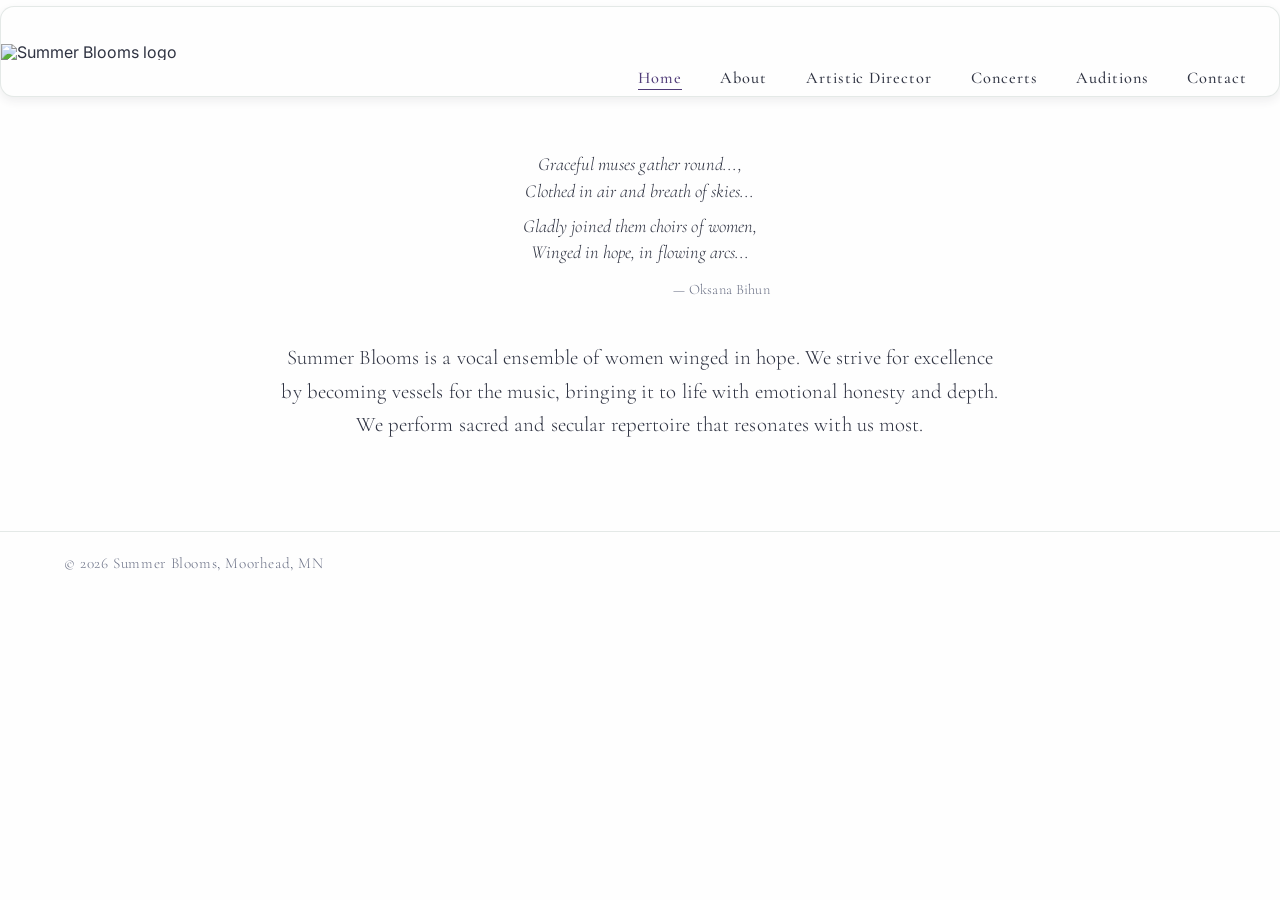
==== index.html @ 0a9e5fd2 "Add files via upload" ====
<!doctype html>
<html lang="en">
<head>
  <meta charset="utf-8" />
  <meta name="viewport" content="width=device-width, initial-scale=1" />
  <title>Summer Blooms</title>

  <!-- Typography loaded from stylesheet -->
  <link rel="stylesheet" href="./style.css">
</head>
<body>

<header class="site-header">
  <div class="container header-inner">
    <a class="brand" href="index.html" aria-label="Summer Blooms home">
      <img class="site-logo" src="images/logo.png" alt="Summer Blooms logo">
    </a>

    <nav class="nav" aria-label="Primary navigation">
      <a href="index.html" aria-current="page">Home</a>
      <a href="about.html">About</a>
      <a href="director.html">Artistic Director</a>
      <a href="concerts.html">Concerts</a>
      <a href="auditions.html">Auditions</a>
      <a href="contact.html">Contact</a>
    </nav>

    <button class="menu-btn" id="menuBtn" aria-expanded="false" aria-controls="mobile-drawer" aria-label="Open menu">
      <span class="hamburger" aria-hidden="true"></span>
    </button>
  </div>
  <div id="mobile-drawer" class="mobile-drawer" data-open="false" aria-hidden="true">
    <div class="drawer-inner">
      <a href="index.html" aria-current="page">Home</a>
      <a href="about.html">About</a>
      <a href="director.html">Artistic Director</a>
      <a href="concerts.html">Concerts</a>
      <a href="auditions.html">Auditions</a>
      <a href="contact.html">Contact</a>
    </div>
  </div>
</header>

<main class="container">
  <div class="home-poem">
    <p>Graceful muses gather round...,</p>
    <p>Clothed in air and breath of skies...</p>

    <p class="stanza">
      Gladly joined them choirs of women,<br>
      Winged in hope, in flowing arcs...
    </p>
  </div>

  <div class="poem-credit">
    — Oksana Bihun
  </div>

  <p class="home-intro">
    Summer Blooms is a vocal ensemble of women winged in hope. 
    We strive for excellence by becoming vessels for the music, 
    bringing it to life with emotional honesty and depth. 
    We perform sacred and secular repertoire that resonates with us most.
  </p>
</main>

<footer class="site-footer">
  <div class="container">
    © <span id="y"></span> Summer Blooms, Moorhead, MN
  </div>
</footer>

<script src="./script.js"></script>
</body>
</html>
---- style.css ----
@import url('https://fonts.googleapis.com/css2?family=Cormorant+Garamond:wght@300;400;500;600;700&family=Inter:wght@400;500;600&family=Lora:ital,wght@0,400;0,500;1,400;1,500&display=swap');

:root{
  --bg: #fefefe;
  --gutter: 2rem;
  --ink: #2f3342;
  --muted: #6a7085;
  --line: rgba(74, 110, 92, 0.14);
  --brand: #4f3b78;
  --brand-soft: #e8e0f3;
  --max: clamp(1100px, 90vw, 1400px);
  
  /* Font families */
  --serif: "Cormorant Garamond", Georgia, serif;
  --sans: "Inter", system-ui, -apple-system, Segoe UI, Roboto, Arial, sans-serif;
  --hand: "Lora", "Palatino Linotype", "Book Antiqua", Georgia, serif;
  
  /* Letter spacing */
  --ls-tight: 0.003em;
  --ls-normal: 0.005em;
  --ls-wide: 0.06em;
  --ls-wider: 0.04em;
}

*{ box-sizing: border-box; }

body{
  margin: 0;
  background: var(--bg);
  color: var(--ink);
  font-family: var(--sans);
  line-height: 1.6;
}

.container{
  width: min(var(--max), calc(100% - 2 * var(--gutter)));
  margin: 0 auto;
}

a{ color: inherit; text-decoration: none; }

/* ================= HEADER ================= */

.site-header{
  background: transparent;
  position: sticky;
  top: 0;
  z-index: 50;
  padding-top: 0.4rem;
}

.site-header .container{
  width: 100%;
  max-width: none;
  background: var(--bg);
  border: 1px solid var(--line);
  border-radius: 14px;
  overflow: hidden;
  box-shadow:
    0 1px 0 rgba(255, 255, 255, 0.65) inset,
    0 4px 10px rgba(47, 51, 66, 0.08);
}

.header-inner{
  display: flex;
  justify-content: space-between;
  align-items: center;
  padding: 0.4rem 0;
  padding-right: 2rem;
  gap: 1rem;
  line-height: 1;
}

/* Logo */
.site-logo{
  width: 260px;
  height: auto;
  display: block;
}

/* ================= NAVIGATION ================= */

.nav{
  display: flex;
  align-items: center;
  gap: 2.4rem;
  margin-top: 56px;
}

.nav a{
  font-family: var(--serif);
  font-size: 1.02rem;
  font-weight: 500;
  letter-spacing: var(--ls-wide);
  color: var(--ink);
  padding-bottom: 3px;
  border-bottom: 1.5px solid transparent;
}

.nav a[aria-current="page"]{
  color: var(--brand);
  border-bottom-color: var(--brand);
}

.nav a[href="director.html"]{
  display: inline-block;
  text-align: center;
}

/* ================= HAMBURGER BUTTON ================= */

.menu-btn{
  display: none;
  border: 1px solid var(--line);
  background: var(--bg);
  border-radius: 10px;
  width: 44px;
  height: 40px;
  cursor: pointer;
  align-items: center;
  justify-content: center;
  padding: 0;
}

.hamburger{
  position: relative;
  width: 18px;
  height: 2px;
  background: var(--ink);
  display: inline-block;
  border-radius: 2px;
}

.hamburger::before,
.hamburger::after{
  content: "";
  position: absolute;
  left: 0;
  width: 18px;
  height: 2px;
  background: var(--ink);
  border-radius: 2px;
}

.hamburger::before{ top: -6px; }
.hamburger::after{ top: 6px; }

/* ================= MOBILE DRAWER ================= */

.mobile-drawer{
  display: none;
  border-top: 1px solid var(--line);
  background: var(--bg);
}

.mobile-drawer[data-open="true"]{
  display: block;
}

.drawer-inner{
  padding: 1rem 0 1.2rem;
  display: flex;
  flex-direction: column;
  gap: 1rem;
}

.drawer-inner a{
  font-family: var(--serif);
  font-size: 1.05rem;
  letter-spacing: var(--ls-wide);
  color: var(--ink);
}

.drawer-inner a[aria-current="page"]{
  color: var(--brand);
}

/* ===== Homepage Poem ===== */

.home-poem{
  font-family: var(--serif);
  font-size: clamp(1.15rem, 1.3vw, 1.3rem);
  font-weight: 300;
  font-style: italic;
  letter-spacing: var(--ls-tight);
  line-height: 1.4;
  color: var(--ink);
  max-width: 720px;
  margin: 0.8rem auto 0.8rem auto;
  text-align: center;
}

.home-poem p{
  margin: 0.05em 0;
}

.home-poem .stanza{
  margin-top: 0.6rem;
}

.poem-credit{
  font-family: var(--serif);
  font-size: 0.9rem;
  font-weight: 300;
  font-style: normal;
  letter-spacing: 0.02em;
  color: var(--muted);
  max-width: 260px;
  margin: 0.6rem auto 0;
  text-align: right;
}

/* ================= MAIN ================= */

main{
  padding: 2.6rem 0 3.4rem;
  font-family: var(--serif);
}

.page-title{
  font-family: var(--serif);
  font-size: clamp(1.9rem, 2.2vw, 2.2rem);
  font-weight: 400;
  letter-spacing: var(--ls-normal);
  color: var(--brand);
  margin: 0;
  text-shadow:
    0 1px 0 rgba(255, 255, 255, 0.6),
    0 2px 0 rgba(79, 59, 120, 0.12),
    0 3px 6px rgba(79, 59, 120, 0.22);
}

.page-subtitle{
  margin-top: 0;
  color: var(--muted);
  max-width: 72ch;
  font-size: 1.05rem;
}

.home-intro{
  font-family: var(--serif);
  font-size: clamp(1.3rem, 1.5vw, 1.5rem);
  font-weight: 300;
  letter-spacing: var(--ls-normal);
  line-height: 1.6;
  color: var(--ink);
  max-width: 720px;
  margin: 2.5rem auto 0 auto;
  text-align: center;
  padding-bottom: 2.2rem;
}
/* ================= FOOTER ================= */

.site-footer{
  border-top: 1px solid var(--line);
  padding: 1.2rem 0;
  font-family: var(--serif);
  font-size: 0.95rem;
  font-weight: 300;
  letter-spacing: var(--ls-wider);
  color: var(--muted);
}

/* ===== Director layout ===== */

.director{
  padding: 2.2rem 0 3.0rem;
}

/* ===== Contact form ===== */

.contact-form{
  max-width: 760px;
  margin-top: 1.2rem;
}

.contact-page main{
  padding-top: 1.1rem;
  padding-bottom: 1.7rem;
}

.contact-section{
  padding: 0.5rem 0 0.9rem;
}

.contact-intro{
  font-size: clamp(1.2rem, 1.6vw, 1.35rem);
}

.auditions-page .director-text,
.concerts-page .director-text,
.about-page .director-text{
  max-width: 68ch;
  margin-right: 0;
}

.auditions-page .director-text p,
.concerts-page .director-text p{
  text-align: left;
  text-justify: auto;
  hyphens: none;
}

.about-page .director-text p{
  text-align: justify;
  text-justify: inter-word;
  -webkit-hyphens: auto;
  hyphens: auto;
}

.about-page .about-lead-3d{
  text-shadow:
    0 1px 0 rgba(255, 255, 255, 0.65),
    0 1.5px 0 rgba(79, 59, 120, 0.18),
    0 3px 5px rgba(79, 59, 120, 0.2);
}

.about-page .director-text::after{
  content: "";
  display: block;
  clear: both;
}

.about-quote{
  width: 280px;
  margin: 1.1rem auto 0.35rem;
  padding: 0.9rem 1rem;
  border: none;
  border-radius: 12px;
  background: var(--brand-soft);
  color: var(--brand);
  box-shadow:
    0 0 0 1px rgba(79, 59, 120, 0.08) inset,
    0 0 14px rgba(79, 59, 120, 0.16),
    0 0 28px rgba(79, 59, 120, 0.08);
}

.about-quote-wrap{
  width: 320px;
}

.about-quote-right{
  float: right;
  margin-left: 1.1rem;
}

.about-quote-left{
  float: left;
  margin-right: 1.1rem;
}

.about-quote p{
  margin: 0;
  font-family: var(--hand);
  font-style: italic;
  font-weight: 400;
  font-size: clamp(1.05rem, 1.2vw, 1.18rem);
  line-height: 1.45;
  text-align: center;
  color: var(--brand);
}

.about-quote cite{
  display: block;
  margin-top: 0.55rem;
  font-style: normal;
  font-size: 1rem;
  text-align: center;
  color: var(--brand);
}

.about-quote-photo-wrap{
  --about-photo-crop-top: 26%;
  position: relative;
  width: calc(100% + 2rem);
  height: 165px;
  margin: 0.7rem -1rem 0.6rem;
  overflow: hidden;
}

.about-quote-photo{
  position: absolute;
  top: calc(-1 * var(--about-photo-crop-top));
  left: 0;
  width: 100%;
  height: calc(100% + var(--about-photo-crop-top));
  object-fit: cover;
}

.about-quote-leaves{
  display: block;
  margin: 0 auto 0.55rem;
  width: min(180px, 45%);
  height: auto;
}

.auditions-page .director-text a{
  color: var(--brand);
  text-decoration: underline;
  text-underline-offset: 0.14em;
}

.auditions-page .director-text a:hover,
.auditions-page .director-text a:focus-visible{
  opacity: 0.85;
}

.auditions-page .auditions-lead{
  font-size: clamp(1.45rem, 1.8vw, 1.7rem);
  font-weight: 500;
  color: var(--brand);
  line-height: 1.35;
  margin-bottom: 0.55rem;
}

.about-members{
  margin-top: 1.25rem;
  max-width: 68ch;
}

.about-members .page-subtitle{
  margin-bottom: 0.8rem;
}

.member-grid{
  display: grid;
  grid-template-columns: repeat(2, minmax(220px, 1fr));
  gap: 1.1rem;
}

.member-card{
  margin: 0;
}

.member-photo-slot{
  width: 100%;
  aspect-ratio: 4 / 5;
  border: 1px solid var(--line);
  border-radius: 12px;
  background: linear-gradient(180deg, #f7f4fb 0%, #eef4f0 100%);
}

.member-name{
  margin-top: 0.55rem;
  font-family: var(--serif);
  font-size: 1.25rem;
  font-weight: 500;
  color: var(--ink);
}

.member-role{
  font-family: var(--serif);
  font-size: 1.02rem;
  color: var(--muted);
}

.form-row{
  margin-bottom: 1rem;
}

.form-row label{
  display: block;
  margin-bottom: 0.35rem;
  font-family: var(--serif);
  font-size: 1.15rem;
  font-weight: 400;
  letter-spacing: var(--ls-normal);
  color: var(--ink);
}

.contact-form input,
.contact-form textarea,
.contact-form button{
  font-family: var(--serif);
  letter-spacing: var(--ls-normal);
}

.contact-form input,
.contact-form textarea{
  width: 100%;
  border: 1px solid var(--line);
  border-radius: 10px;
  background: #fff;
  color: var(--ink);
  padding: 0.7rem 0.85rem;
  font-size: 1rem;
}

.contact-form textarea{
  resize: vertical;
}

.contact-form input:focus,
.contact-form textarea:focus{
  outline: none;
  border-color: var(--brand);
}

.char-row{
  margin-top: 0.35rem;
  display: flex;
  justify-content: space-between;
  align-items: center;
  gap: 0.75rem;
  font-family: var(--serif);
  font-size: 0.95rem;
  color: var(--muted);
}

.char-counter{
  white-space: nowrap;
}

.char-counter.limit-reached{
  color: var(--brand);
}

.form-actions button{
  border: 1px solid rgba(79, 59, 120, 0.35);
  border-radius: 10px;
  background: var(--brand-soft);
  color: var(--brand);
  padding: 0.55rem 0.95rem;
  font-size: 1rem;
  cursor: pointer;
}

.form-actions button:hover,
.form-actions button:focus-visible{
  border-color: var(--brand);
  background: var(--brand);
  color: #fff;
}

/* Layout: image left, text wraps to the right; image height fixed to 700px,
   preserves original aspect ratio (width:auto). If viewport is too narrow,
   text stacks under the image.
*/
.director-grid{
  display: block; /* use float-based flow so text wraps around image */
  position: relative;
  overflow: visible;
  gap: 0; /* grid gap not used for float layout */
}

.director-photo{
  float: left;
  margin: 0 var(--gutter) 1rem 0;
  width: auto;
  max-width: 45%;
  min-width: 180px;

  /* ensure rounded corners are always visible */
  border-radius: 10px;
  overflow: hidden;

  /* make rounding and repainting smoother across browsers */
  -webkit-backface-visibility: hidden;
  backface-visibility: hidden;
  will-change: transform, border-radius;
  /* robust clipping for browsers that occasionally fail to clip with border-radius */
  clip-path: inset(0 round 10px);
}

/* keep the container radius and also apply it to the img so corners
   remain rounded at all sizes (avoids moments where img edges render sharp) */
.director-photo img{
  display: block;
  height: 500px;       /* changed from 700px to 500px */
  width: auto;         /* preserve original aspect ratio */
  max-width: none;     /* allow width to scale from intrinsic aspect ratio */
  border-radius: 10px; /* keep corners rounded */
  object-fit: contain;
  -webkit-mask-image: none;
  box-shadow:
    0 1px 0 rgba(255, 255, 255, 0.65) inset,
    0 4px 10px rgba(47, 51, 66, 0.08);

  /* promote to its own layer to avoid intermediate unrounded frames */
  transform: translateZ(0);
  -webkit-backface-visibility: hidden;
  backface-visibility: hidden;
}

/* Keep the original font settings for the director text (unchanged) */
.director-text{
  font-family: var(--serif);
  font-size: clamp(1.3rem, 1.5vw, 1.5rem);
  font-weight: 300;
  letter-spacing: var(--ls-normal);
  line-height: 1.6;
  color: var(--ink);
  margin: 0;
  margin-right: var(--gutter);
  min-width: 100px;
}

.director-text p{
  margin: 0 0 1rem 0;
  color: var(--ink);
  text-align: justify;
  text-justify: inter-word;
  hyphens: auto;
}

/* If viewport is too narrow, stack image above text and scale image down */
@media (max-width: 900px){
  .director-grid{
    display: block;
  }
  .director-photo{
    float: none;
    margin: 0 0 1rem 0;
    width: 100%;
    max-width: 100%;
  }
  .director-photo img{
    /* keep height fixed at 500px to preserve requested behavior */
    height: 500px;
    width: auto;
    max-height: none;
  }
  .director-text{
    margin-top: 0.5rem;
    margin-right: 0;
  }
}

/* ================= RESPONSIVE ================= */

@media (max-width: 900px){
  .member-grid{
    grid-template-columns: 1fr;
  }

  .site-logo{
    width: 220px;
  }

  .nav{
    display: none;
  }

  .menu-btn{
    display: inline-flex;
  }

  .director-grid{
    display: block;
  }
  .director-photo{
    float: none;
    margin: 0 0 1rem 0;
    width: 100%;
    max-width: 100%;
  }
  .director-photo img{
    height: 500px;
    width: auto;
    max-height: none;
  }
  .director-text{
    margin-top: 0.5rem;
    margin-right: 0;
  }
}

@media (max-width: 1200px){
  .director-photo{
    max-width: 50%;
  }
}
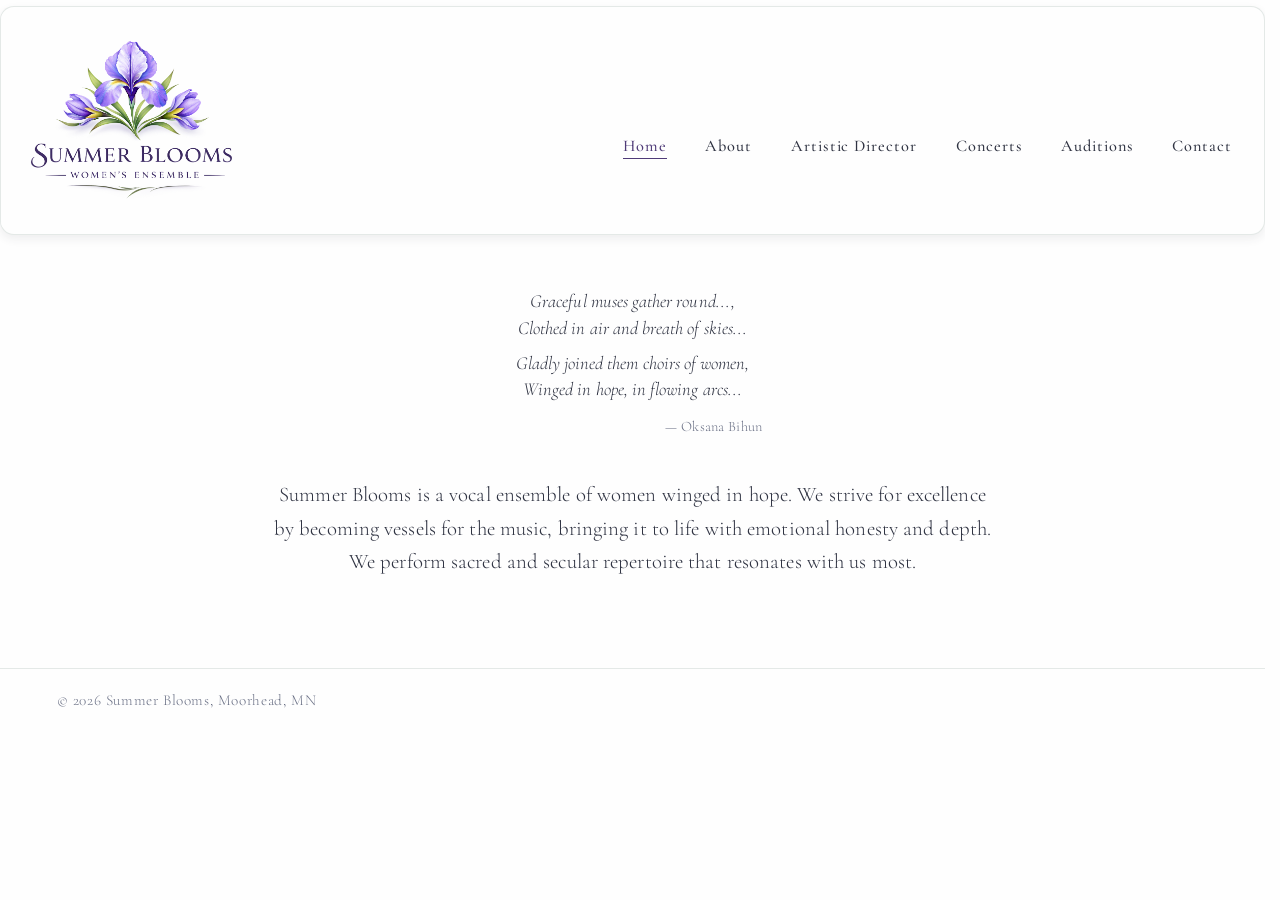
==== commit 21b81794: "Add files via upload" ====
--- a/index.html
+++ b/index.html
@@ -6,6 +6,9 @@
   <title>Summer Blooms</title>
 
   <!-- Typography loaded from stylesheet -->
+  <link rel="preconnect" href="https://fonts.googleapis.com">
+  <link rel="preconnect" href="https://fonts.gstatic.com" crossorigin>
+  <link rel="stylesheet" href="https://fonts.googleapis.com/css2?family=Cormorant+Garamond:wght@300;400;500;600;700&family=Inter:wght@400;500;600&family=Lora:ital,wght@0,400;0,500;1,400;1,500&display=swap">
   <link rel="stylesheet" href="./style.css">
 </head>
 <body>
--- a/style.css
+++ b/style.css
@@ -1,5 +1,3 @@
-@import url('https://fonts.googleapis.com/css2?family=Cormorant+Garamond:wght@300;400;500;600;700&family=Inter:wght@400;500;600&family=Lora:ital,wght@0,400;0,500;1,400;1,500&display=swap');
-
 :root{
   --bg: #fefefe;
   --gutter: 2rem;
@@ -24,6 +22,10 @@
 
 *{ box-sizing: border-box; }
 
+html{
+  scrollbar-gutter: stable;
+}
+
 body{
   margin: 0;
   background: var(--bg);
@@ -88,6 +90,7 @@
 }
 
 .nav a{
+  display: inline-block;
   font-family: var(--serif);
   font-size: 1.02rem;
   font-weight: 500;
@@ -95,16 +98,12 @@
   color: var(--ink);
   padding-bottom: 3px;
   border-bottom: 1.5px solid transparent;
+  text-align: center;
 }
 
 .nav a[aria-current="page"]{
   color: var(--brand);
   border-bottom-color: var(--brand);
-}
-
-.nav a[href="director.html"]{
-  display: inline-block;
-  text-align: center;
 }
 
 /* ================= HAMBURGER BUTTON ================= */
@@ -294,11 +293,110 @@
   margin-right: 0;
 }
 
+.concerts-page{
+  --concert-content-width: 680px;
+}
+
+.concerts-page .director-text,
+.concerts-page .contact-form,
+.concerts-page .concerts-divider{
+  width: 100%;
+  max-width: var(--concert-content-width);
+}
+
 .auditions-page .director-text p,
-.concerts-page .director-text p{
+.concerts-page .director-text p:not(.concert-hero){
+  text-align: justify;
+  text-justify: inter-word;
+  -webkit-hyphens: auto;
+  hyphens: auto;
+}
+
+.auditions-page .director-text p{
   text-align: left;
   text-justify: auto;
   hyphens: none;
+}
+
+.concerts-page .concert-hero{
+  margin-bottom: 1.1rem;
+  text-align: center;
+}
+
+.concerts-page .concerts-divider{
+  border: 0;
+  height: 1px;
+  margin: 0.5rem 0 1.35rem;
+  background: rgba(79, 59, 120, 0.38);
+}
+
+.concerts-page .concert-title{
+  display: inline-block;
+  font-family: var(--serif);
+  font-size: clamp(2rem, 3.2vw, 2.85rem);
+  font-weight: 700;
+  line-height: 1.1;
+  letter-spacing: var(--ls-tight);
+  color: var(--brand);
+}
+
+.concerts-page .concert-subtitle{
+  display: inline-block;
+  margin-top: 0.1rem;
+  font-family: var(--serif);
+  font-size: clamp(1.35rem, 2vw, 1.7rem);
+  font-weight: 500;
+  letter-spacing: var(--ls-normal);
+  color: #5b4883;
+}
+
+.concert-schedule{
+  display: grid;
+  gap: 1.15rem;
+  margin: 1.45rem 0 1.35rem;
+}
+
+.concert-event{
+  display: grid;
+  gap: 0.08rem;
+}
+
+.concerts-page .director-text .concert-event p{
+  margin: 0;
+  text-align: center;
+  text-justify: auto;
+  -webkit-hyphens: none;
+  hyphens: none;
+}
+
+.concert-event-time{
+  font-family: var(--hand);
+  font-size: 0.8rem;
+  font-weight: 600;
+  letter-spacing: 0.14em;
+  text-transform: uppercase;
+  color: #6a587f;
+}
+
+.concert-event-time span{
+  color: var(--brand);
+}
+
+.concert-event-venue{
+  font-family: var(--serif);
+  font-size: clamp(1.38rem, 1.8vw, 1.62rem);
+  font-weight: 600;
+  line-height: 1.2;
+  letter-spacing: var(--ls-tight);
+  color: #3f5f52;
+}
+
+.concert-event-address{
+  font-family: var(--hand);
+  font-size: 1rem;
+  font-weight: 400;
+  letter-spacing: 0.01em;
+  color: var(--muted);
 }
 
 .about-page .director-text p{
@@ -571,6 +669,7 @@
   max-width: none;     /* allow width to scale from intrinsic aspect ratio */
   border-radius: 10px; /* keep corners rounded */
   object-fit: contain;
+  mask-image: none;
   -webkit-mask-image: none;
   box-shadow:
     0 1px 0 rgba(255, 255, 255, 0.65) inset,
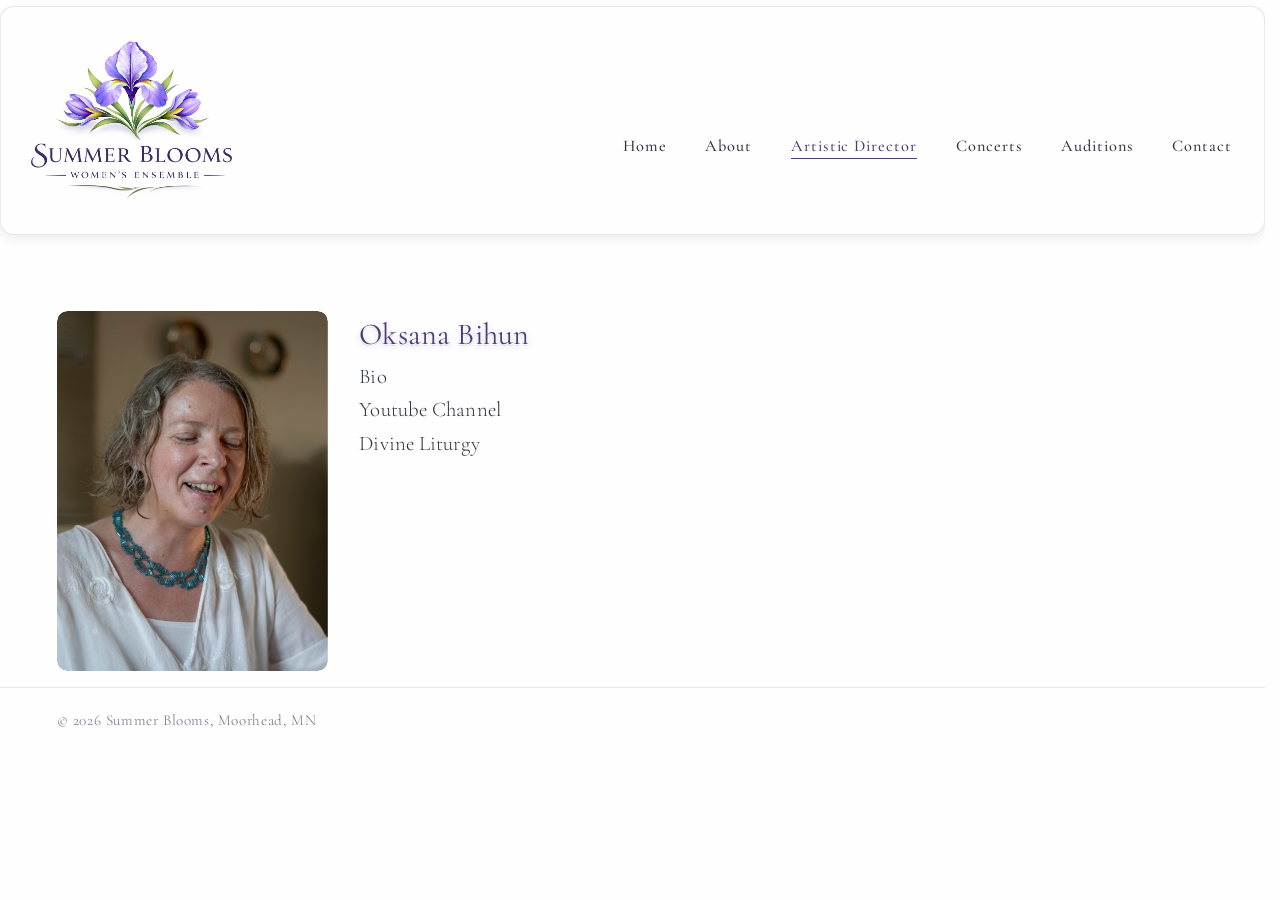
==== commit 5db5cf12: "Add files via upload" ====
--- a/index.html
+++ b/index.html
@@ -3,76 +3,72 @@
 <head>
   <meta charset="utf-8" />
   <meta name="viewport" content="width=device-width, initial-scale=1" />
-  <title>Summer Blooms</title>
+  <title>Oksana Bihun • Summer Blooms</title>
 
-  <!-- Typography loaded from stylesheet -->
   <link rel="preconnect" href="https://fonts.googleapis.com">
   <link rel="preconnect" href="https://fonts.gstatic.com" crossorigin>
   <link rel="stylesheet" href="https://fonts.googleapis.com/css2?family=Cormorant+Garamond:wght@300;400;500;600;700&family=Inter:wght@400;500;600&family=Lora:ital,wght@0,400;0,500;1,400;1,500&display=swap">
-  <link rel="stylesheet" href="./style.css">
+  <link rel="stylesheet" href="/style.css">
 </head>
-<body>
+
+<body class="obihun-page">
 
 <header class="site-header">
   <div class="container header-inner">
-    <a class="brand" href="index.html" aria-label="Summer Blooms home">
-      <img class="site-logo" src="images/logo.png" alt="Summer Blooms logo">
+    <a class="brand" href="/index.html" aria-label="Summer Blooms home">
+      <img class="site-logo" src="/images/logo.png" alt="Summer Blooms logo">
     </a>
 
     <nav class="nav" aria-label="Primary navigation">
-      <a href="index.html" aria-current="page">Home</a>
-      <a href="about.html">About</a>
-      <a href="director.html">Artistic Director</a>
-      <a href="concerts.html">Concerts</a>
-      <a href="auditions.html">Auditions</a>
-      <a href="contact.html">Contact</a>
+      <a href="/index.html">Home</a>
+      <a href="/about.html">About</a>
+      <a href="/director.html" aria-current="page">Artistic Director</a>
+      <a href="/concerts.html">Concerts</a>
+      <a href="/auditions.html">Auditions</a>
+      <a href="/contact.html">Contact</a>
     </nav>
 
     <button class="menu-btn" id="menuBtn" aria-expanded="false" aria-controls="mobile-drawer" aria-label="Open menu">
       <span class="hamburger" aria-hidden="true"></span>
     </button>
   </div>
+
   <div id="mobile-drawer" class="mobile-drawer" data-open="false" aria-hidden="true">
     <div class="drawer-inner">
-      <a href="index.html" aria-current="page">Home</a>
-      <a href="about.html">About</a>
-      <a href="director.html">Artistic Director</a>
-      <a href="concerts.html">Concerts</a>
-      <a href="auditions.html">Auditions</a>
-      <a href="contact.html">Contact</a>
+      <a href="/index.html">Home</a>
+      <a href="/about.html">About</a>
+      <a href="/director.html" aria-current="page">Artistic Director</a>
+      <a href="/concerts.html">Concerts</a>
+      <a href="/auditions.html">Auditions</a>
+      <a href="/contact.html">Contact</a>
     </div>
   </div>
 </header>
 
 <main class="container">
-  <div class="home-poem">
-    <p>Graceful muses gather round...,</p>
-    <p>Clothed in air and breath of skies...</p>
+  <section class="director">
+    <div class="director-grid">
+      <figure class="director-photo">
+        <img src="/Bihun_Headshot.JPG" alt="Oksana Bihun">
+      </figure>
 
-    <p class="stanza">
-      Gladly joined them choirs of women,<br>
-      Winged in hope, in flowing arcs...
-    </p>
-  </div>
-
-  <div class="poem-credit">
-    — Oksana Bihun
-  </div>
-
-  <p class="home-intro">
-    Summer Blooms is a vocal ensemble of women winged in hope. 
-    We strive for excellence by becoming vessels for the music, 
-    bringing it to life with emotional honesty and depth. 
-    We perform sacred and secular repertoire that resonates with us most.
-  </p>
+      <div class="director-text">
+        <h1 class="page-title">Oksana Bihun</h1>
+        <a href="https://archives.ukrfolk.ca/bihun-oksana-2" target="_blank" rel="noopener noreferrer">Bio</a><br>
+        <a href="https://www.youtube.com/@OksanaBihunComposer" target="_blank" rel="noopener noreferrer">Youtube Channel</a><br>
+        <a href="/Bihun_Liturgy.pdf">Divine Liturgy</a>
+      </div>
+    </div>
+  </section>
 </main>
 
-<footer class="site-footer">
+<footer class="site-footer obihun-footer">
   <div class="container">
     © <span id="y"></span> Summer Blooms, Moorhead, MN
   </div>
 </footer>
 
-<script src="./script.js"></script>
+<script src="/script.js"></script>
+
 </body>
 </html>
--- a/style.css
+++ b/style.css
@@ -260,6 +260,13 @@
   color: var(--muted);
 }
 
+.obihun-page .obihun-footer{
+  clear: both;
+  width: 100%;
+  margin-top: 0.35rem;
+  padding-top: 1.2rem;
+}
+
 /* ===== Director layout ===== */
 
 .director{
@@ -492,8 +499,18 @@
   height: auto;
 }
 
+.director .director-text a{
+  color: inherit;
+  text-decoration: none;
+}
+
+.director .director-text a:hover,
+.director .director-text a:focus-visible{
+  opacity: 0.85;
+}
+
 .auditions-page .director-text a{
-  color: var(--brand);
+  color: #3f5f52;
   text-decoration: underline;
   text-underline-offset: 0.14em;
 }
@@ -645,8 +662,8 @@
   float: left;
   margin: 0 var(--gutter) 1rem 0;
   width: auto;
-  max-width: 45%;
-  min-width: 180px;
+  max-width: 38%;
+  min-width: 160px;
 
   /* ensure rounded corners are always visible */
   border-radius: 10px;
@@ -664,7 +681,7 @@
    remain rounded at all sizes (avoids moments where img edges render sharp) */
 .director-photo img{
   display: block;
-  height: 500px;       /* changed from 700px to 500px */
+  height: 360px;       /* reduced for a more compact layout */
   width: auto;         /* preserve original aspect ratio */
   max-width: none;     /* allow width to scale from intrinsic aspect ratio */
   border-radius: 10px; /* keep corners rounded */
@@ -714,9 +731,9 @@
     max-width: 100%;
   }
   .director-photo img{
-    /* keep height fixed at 500px to preserve requested behavior */
-    height: 500px;
+    height: clamp(220px, 45vw, 320px);
     width: auto;
+    max-width: 100%;
     max-height: none;
   }
   .director-text{
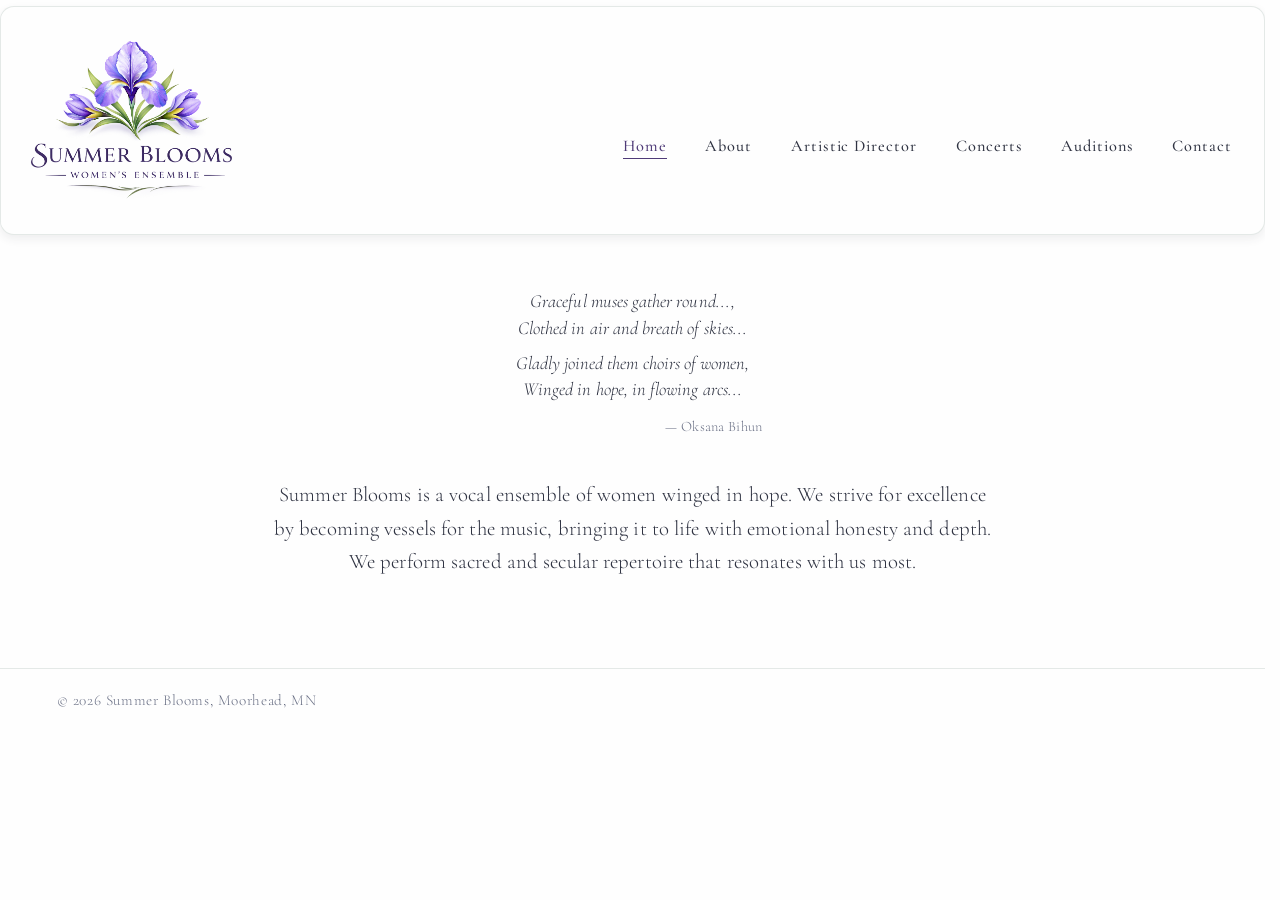
==== commit 0e7fb28e: "Add files via upload" ====
--- a/index.html
+++ b/index.html
@@ -3,72 +3,76 @@
 <head>
   <meta charset="utf-8" />
   <meta name="viewport" content="width=device-width, initial-scale=1" />
-  <title>Oksana Bihun • Summer Blooms</title>
+  <title>Summer Blooms</title>
 
+  <!-- Typography loaded from stylesheet -->
   <link rel="preconnect" href="https://fonts.googleapis.com">
   <link rel="preconnect" href="https://fonts.gstatic.com" crossorigin>
   <link rel="stylesheet" href="https://fonts.googleapis.com/css2?family=Cormorant+Garamond:wght@300;400;500;600;700&family=Inter:wght@400;500;600&family=Lora:ital,wght@0,400;0,500;1,400;1,500&display=swap">
-  <link rel="stylesheet" href="/style.css">
+  <link rel="stylesheet" href="./style.css">
 </head>
-
-<body class="obihun-page">
+<body>
 
 <header class="site-header">
   <div class="container header-inner">
-    <a class="brand" href="/index.html" aria-label="Summer Blooms home">
-      <img class="site-logo" src="/images/logo.png" alt="Summer Blooms logo">
+    <a class="brand" href="index.html" aria-label="Summer Blooms home">
+      <img class="site-logo" src="images/logo.png" alt="Summer Blooms logo">
     </a>
 
     <nav class="nav" aria-label="Primary navigation">
-      <a href="/index.html">Home</a>
-      <a href="/about.html">About</a>
-      <a href="/director.html" aria-current="page">Artistic Director</a>
-      <a href="/concerts.html">Concerts</a>
-      <a href="/auditions.html">Auditions</a>
-      <a href="/contact.html">Contact</a>
+      <a href="index.html" aria-current="page">Home</a>
+      <a href="about.html">About</a>
+      <a href="director.html">Artistic Director</a>
+      <a href="concerts.html">Concerts</a>
+      <a href="auditions.html">Auditions</a>
+      <a href="contact.html">Contact</a>
     </nav>
 
     <button class="menu-btn" id="menuBtn" aria-expanded="false" aria-controls="mobile-drawer" aria-label="Open menu">
       <span class="hamburger" aria-hidden="true"></span>
     </button>
   </div>
-
   <div id="mobile-drawer" class="mobile-drawer" data-open="false" aria-hidden="true">
     <div class="drawer-inner">
-      <a href="/index.html">Home</a>
-      <a href="/about.html">About</a>
-      <a href="/director.html" aria-current="page">Artistic Director</a>
-      <a href="/concerts.html">Concerts</a>
-      <a href="/auditions.html">Auditions</a>
-      <a href="/contact.html">Contact</a>
+      <a href="index.html" aria-current="page">Home</a>
+      <a href="about.html">About</a>
+      <a href="director.html">Artistic Director</a>
+      <a href="concerts.html">Concerts</a>
+      <a href="auditions.html">Auditions</a>
+      <a href="contact.html">Contact</a>
     </div>
   </div>
 </header>
 
 <main class="container">
-  <section class="director">
-    <div class="director-grid">
-      <figure class="director-photo">
-        <img src="/Bihun_Headshot.JPG" alt="Oksana Bihun">
-      </figure>
+  <div class="home-poem">
+    <p>Graceful muses gather round...,</p>
+    <p>Clothed in air and breath of skies...</p>
 
-      <div class="director-text">
-        <h1 class="page-title">Oksana Bihun</h1>
-        <a href="https://archives.ukrfolk.ca/bihun-oksana-2" target="_blank" rel="noopener noreferrer">Bio</a><br>
-        <a href="https://www.youtube.com/@OksanaBihunComposer" target="_blank" rel="noopener noreferrer">Youtube Channel</a><br>
-        <a href="/Bihun_Liturgy.pdf">Divine Liturgy</a>
-      </div>
-    </div>
-  </section>
+    <p class="stanza">
+      Gladly joined them choirs of women,<br>
+      Winged in hope, in flowing arcs...
+    </p>
+  </div>
+
+  <div class="poem-credit">
+    — Oksana Bihun
+  </div>
+
+  <p class="home-intro">
+    Summer Blooms is a vocal ensemble of women winged in hope. 
+    We strive for excellence by becoming vessels for the music, 
+    bringing it to life with emotional honesty and depth. 
+    We perform sacred and secular repertoire that resonates with us most.
+  </p>
 </main>
 
-<footer class="site-footer obihun-footer">
+<footer class="site-footer">
   <div class="container">
     © <span id="y"></span> Summer Blooms, Moorhead, MN
   </div>
 </footer>
 
-<script src="/script.js"></script>
-
+<script src="./script.js"></script>
 </body>
 </html>
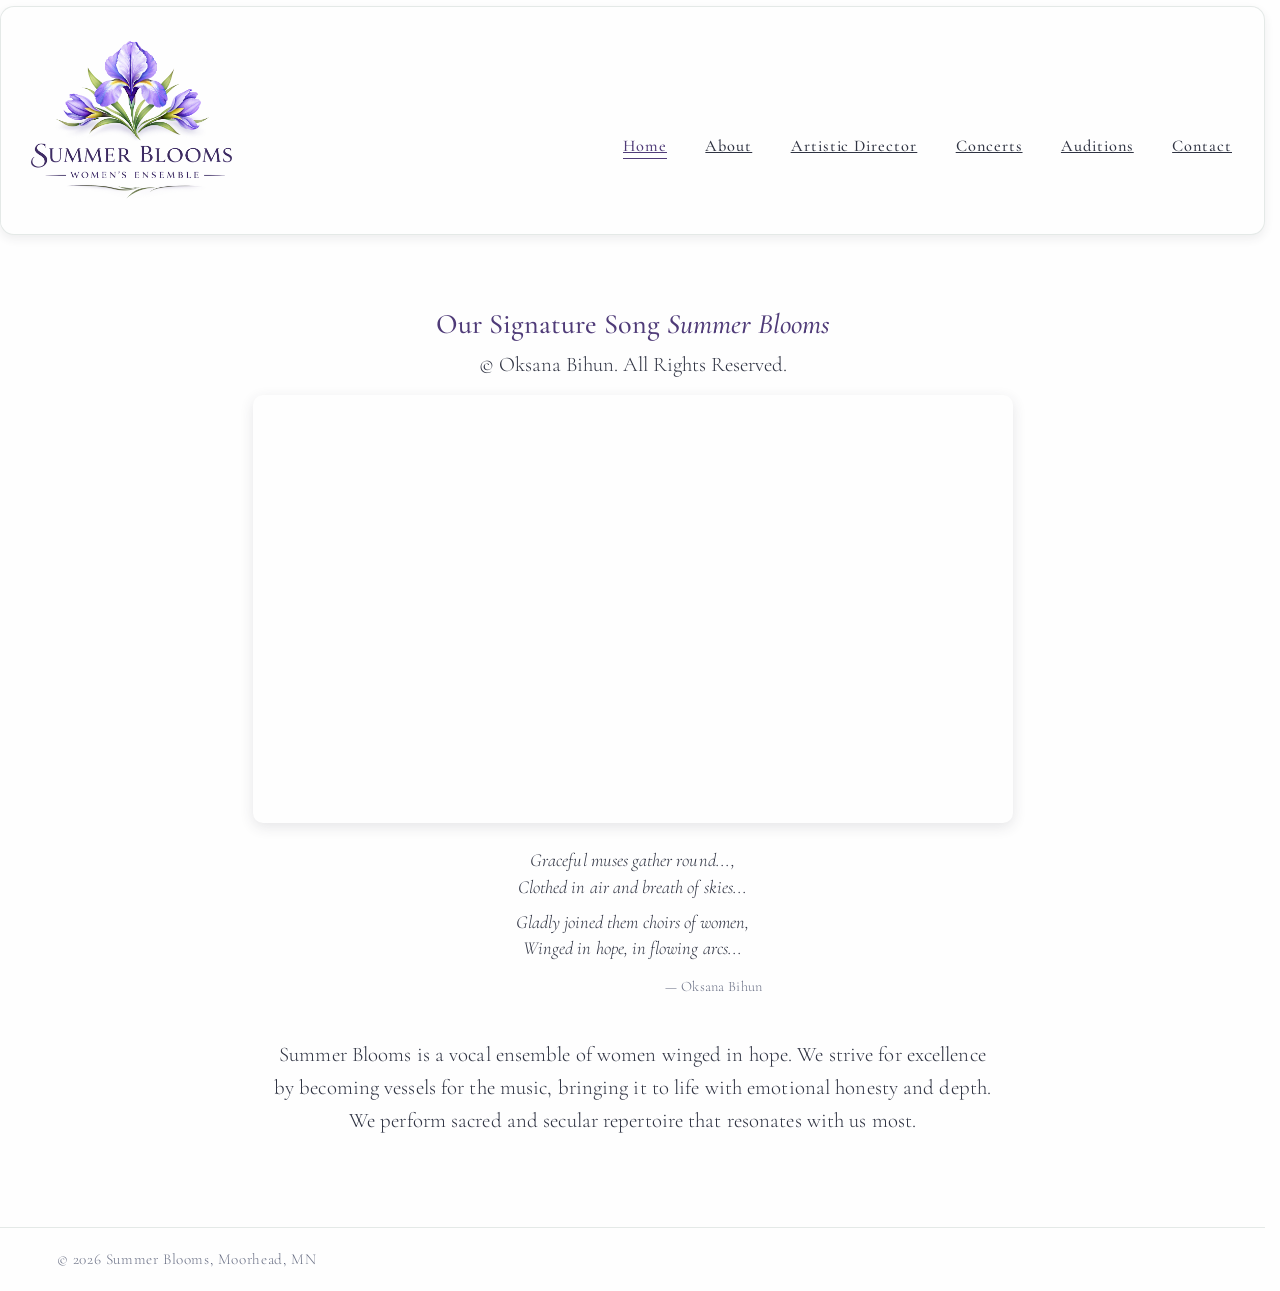
==== commit c1de7084: "Add files via upload" ====
--- a/index.html
+++ b/index.html
@@ -45,6 +45,18 @@
 </header>
 
 <main class="container">
+  <div class="home-video">
+    <h2>Our Signature Song <em>Summer Blooms</em></h2>
+    <p class="home-video-copyright">© Oksana Bihun. All Rights Reserved.</p>
+    <div class="home-video-frame">
+      <iframe
+        src="https://www.youtube.com/embed/3GKmM_xyuEQ"
+        title="Our Signature Song Summer Blooms"
+        allow="accelerometer; autoplay; clipboard-write; encrypted-media; gyroscope; picture-in-picture; web-share"
+        allowfullscreen></iframe>
+    </div>
+  </div>
+
   <div class="home-poem">
     <p>Graceful muses gather round...,</p>
     <p>Clothed in air and breath of skies...</p>
--- a/style.css
+++ b/style.css
@@ -39,7 +39,7 @@
   margin: 0 auto;
 }
 
-a{ color: inherit; text-decoration: none; }
+a{ color: inherit; text-decoration: underline; }
 
 /* ================= HEADER ================= */
 
@@ -426,6 +426,45 @@
   clear: both;
 }
 
+.home-video{
+  max-width: 760px;
+  margin: 2rem auto 1.6rem;
+  text-align: center;
+}
+
+.home-video h2{
+  margin: 0;
+  font-family: var(--serif);
+  font-size: clamp(1.45rem, 2.2vw, 2rem);
+  font-weight: 500;
+  line-height: 1.2;
+  color: var(--brand);
+}
+
+.home-video-copyright{
+  margin: 0.35rem 0 0.9rem;
+  font-family: var(--serif);
+  font-size: clamp(1.3rem, 1.5vw, 1.5rem);
+  font-weight: 300;
+  line-height: 1.6;
+}
+
+.home-video-frame{
+  position: relative;
+  width: 100%;
+  aspect-ratio: 16 / 9;
+  overflow: hidden;
+  border-radius: 10px;
+  box-shadow: 0 4px 14px rgba(47, 51, 66, 0.12);
+}
+
+.home-video-frame iframe{
+  display: block;
+  width: 100%;
+  height: 100%;
+  border: 0;
+}
+
 .about-quote{
   width: 280px;
   margin: 1.1rem auto 0.35rem;
@@ -501,7 +540,7 @@
 
 .director .director-text a{
   color: inherit;
-  text-decoration: none;
+  text-decoration: underline;
 }
 
 .director .director-text a:hover,
@@ -719,6 +758,57 @@
   hyphens: auto;
 }
 
+/* Oksana page layout: kept separate from the Artistic Director page. */
+.obihun-grid{
+  display: block;
+  position: relative;
+  overflow: visible;
+  gap: 0;
+}
+
+.obihun-photo{
+  float: left;
+  margin: 0 var(--gutter) 1rem 0;
+  width: auto;
+  max-width: 38%;
+  min-width: 160px;
+  border-radius: 10px;
+  overflow: hidden;
+  -webkit-backface-visibility: hidden;
+  backface-visibility: hidden;
+  will-change: transform, border-radius;
+  clip-path: inset(0 round 10px);
+}
+
+.obihun-photo img{
+  display: block;
+  height: 360px;
+  width: auto;
+  max-width: none;
+  border-radius: 10px;
+  object-fit: contain;
+  mask-image: none;
+  -webkit-mask-image: none;
+  box-shadow:
+    0 1px 0 rgba(255, 255, 255, 0.65) inset,
+    0 4px 10px rgba(47, 51, 66, 0.08);
+  transform: translateZ(0);
+  -webkit-backface-visibility: hidden;
+  backface-visibility: hidden;
+}
+
+.obihun-text{
+  font-family: var(--serif);
+  font-size: clamp(1.3rem, 1.5vw, 1.5rem);
+  font-weight: 300;
+  letter-spacing: var(--ls-normal);
+  line-height: 1.6;
+  color: var(--ink);
+  margin: 0;
+  margin-right: var(--gutter);
+  min-width: 100px;
+}
+
 /* If viewport is too narrow, stack image above text and scale image down */
 @media (max-width: 900px){
   .director-grid{
@@ -740,6 +830,22 @@
     margin-top: 0.5rem;
     margin-right: 0;
   }
+  .obihun-photo{
+    float: none;
+    margin: 0 0 1rem 0;
+    width: 100%;
+    max-width: 100%;
+  }
+  .obihun-photo img{
+    height: clamp(220px, 45vw, 320px);
+    width: auto;
+    max-width: 100%;
+    max-height: none;
+  }
+  .obihun-text{
+    margin-top: 0.5rem;
+    margin-right: 0;
+  }
 }
 
 /* ================= RESPONSIVE ================= */
@@ -779,10 +885,28 @@
     margin-top: 0.5rem;
     margin-right: 0;
   }
+  .obihun-photo{
+    float: none;
+    margin: 0 0 1rem 0;
+    width: 100%;
+    max-width: 100%;
+  }
+  .obihun-photo img{
+    height: 500px;
+    width: auto;
+    max-height: none;
+  }
+  .obihun-text{
+    margin-top: 0.5rem;
+    margin-right: 0;
+  }
 }
 
 @media (max-width: 1200px){
   .director-photo{
     max-width: 50%;
   }
-}
+    .obihun-photo{
+      max-width: 50%;
+    }
+}
